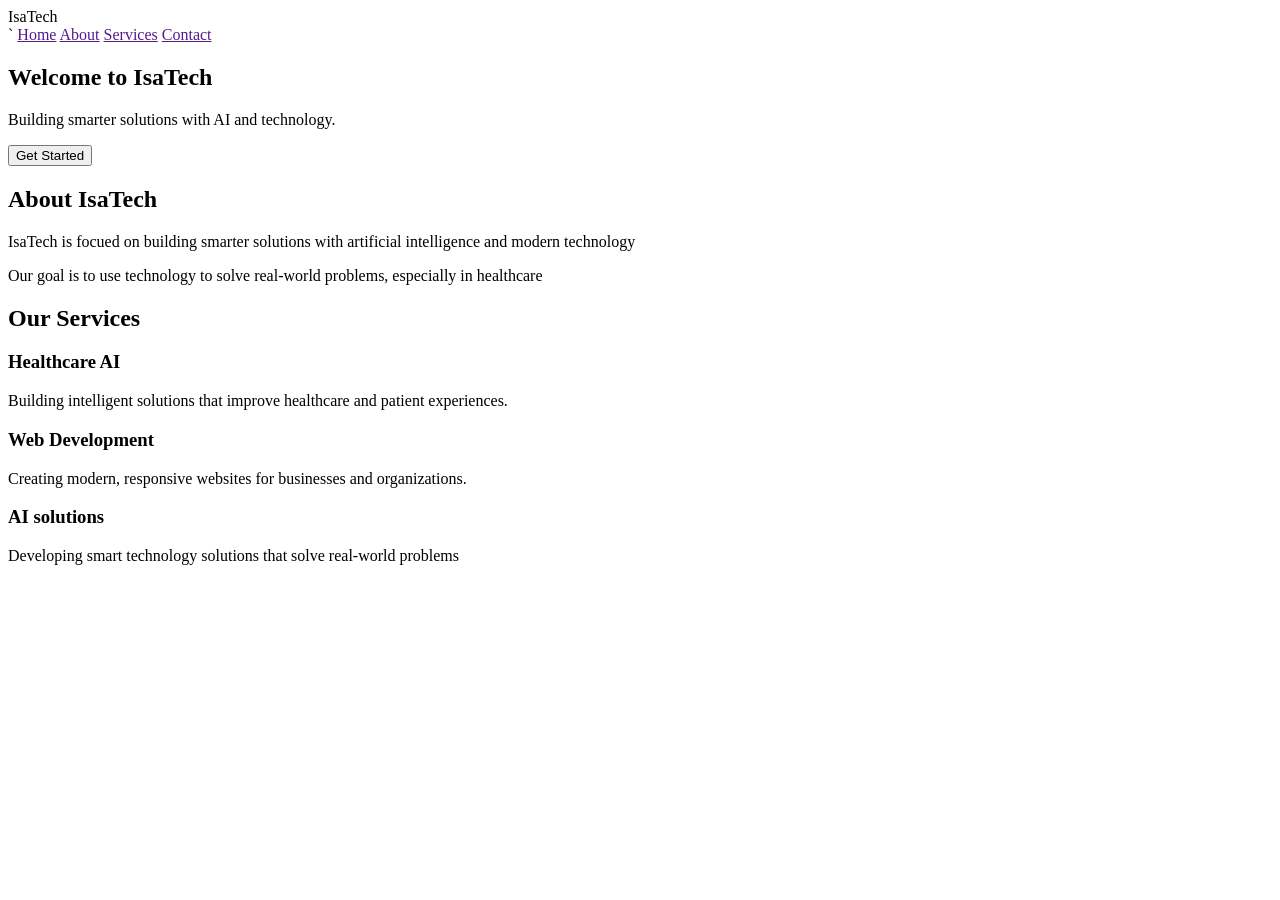
==== index.html @ d3372609 "Update website homepage" ====
<!DOCTYPE html>
<html lang="en">
<head>
  <meta charset="UTF-8">
  <meta name="viewport" content="width=device-width, initial-scale=1.0">
  <title>Document</title> <link rel="stylesheet" href="index.css">
</head>
<body>
  <nav class="navbar">
    <div class="logo">IsaTech</div>
    <div class="nav-links">`
      <a href="">Home</a>
      <a href="">About</a>
      <a href="">Services</a>
      <a href="">Contact</a>
    </div>
  </nav>
  <section class="hero">
    <h1>Welcome to IsaTech</h1>
    <p>Building smarter solutions with AI and technology.</p>
    <button id="getStartedBtn">Get Started</button>
  </section>
  <section class="About">
   <h2>About IsaTech</h2>
   <p>
    IsaTech is focued on building smarter solutions with artificial intelligence and modern technology
   </p>
   <p>
    Our goal is to use technology to solve real-world problems, especially in healthcare
   </p>
  </section>
  <section class="Services">
  <h2>Our Services</h2>
  <div class="service-container">
  <div class="service-card">
  <h3>Healthcare AI</h3>
  <p>Building intelligent solutions that improve healthcare and patient experiences.</p>
  </div>
  <div class="service-card">
  <h3>Web Development</h3>
  <p>Creating modern, responsive websites for businesses and organizations.</p>
  </div>
  <div class="service-card">
  <h3>AI solutions</h3>
  <p>Developing smart technology solutions that solve real-world problems</p>
  </div>
  </div>
  </section>
  <script src="real.js"></script>
</body>
</html>
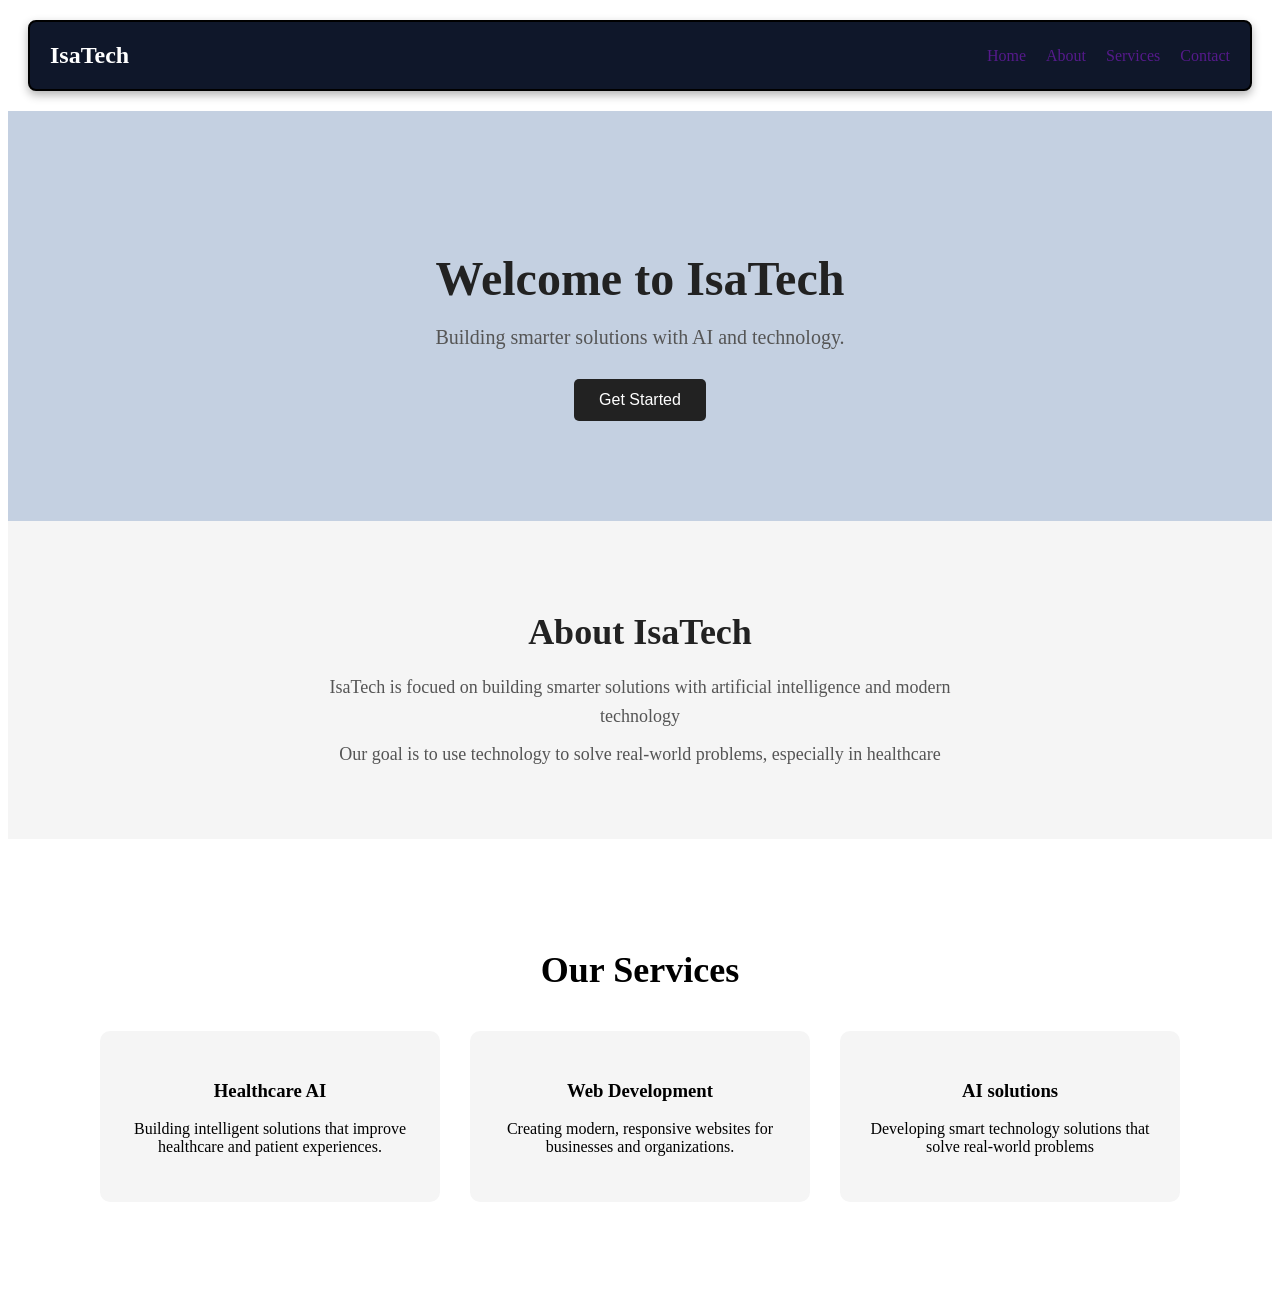
==== commit dfd7d3cd: "Update website homepage" ====
--- a/index.html
+++ b/index.html
@@ -8,7 +8,7 @@
 <body>
   <nav class="navbar">
     <div class="logo">IsaTech</div>
-    <div class="nav-links">`
+    <div class="nav-links">
       <a href="">Home</a>
       <a href="">About</a>
       <a href="">Services</a>
--- a/index.css
+++ b/index.css
@@ -0,0 +1,253 @@
+/* img{
+  width: 250px;
+  height: 150px;
+  border-radius: 20px;
+  border: 3px solid black;
+}
+body{
+  background-color: #f1dfdf;
+  font-family: Arial, sans-serif;
+  margin: 40px;
+  line-height: 1.7;
+}
+h1{
+  color: darkblue;
+}
+h2{
+  color: green;
+}
+
+p{
+  font-size: 18px;
+  color: purple;
+}
+span{
+  color: green;
+} */
+
+
+
+ /* body{
+  font-family: Arial, Helvetica, sans-serif;
+ }
+ .container{
+  display: flex;
+  align-items: center;
+  gap: 40px;
+  padding: 30px;
+ }
+ .right{
+max-width:  500px;
+ }
+ .left img{
+  width: 200px;
+  border-radius: 20px;
+
+ }
+ h1{
+  color: blue;
+ }
+ p{
+  font-size: 20px;
+ }
+  */
+
+
+
+  /* .card{
+    background-color: lightblue;
+    padding: 20px;
+    margin: 30px;
+    border-radius: 15px;
+    box-shadow: 0 8px 20px gray;
+    text-align: center;
+  } */
+
+  
+  /* .container{
+    display: flex;
+     flex-wrap: wrap;
+    gap: 20px;
+
+    margin: 20px auto;
+     width: 90%;
+    
+  }
+  .box{
+   
+     padding: 20px;
+     flex: 1;
+      background-color: lightblue;
+    
+  }
+.box:nth-child(1){
+  flex-grow: 1;
+}
+  .box:nth-child(2){
+    flex-grow: 1;
+  }
+  
+  .box:nth-child(3){
+    flex-grow: 1;
+  } */
+
+  /* .container{
+    display: flex;
+    width: 500px;
+    border: 2px solid black;
+    gap: 10px;
+  }
+  .box{
+    width: 50px;
+    height: 100px;
+    margin: 5px;
+   padding: 10px;
+    background-color: blue;
+  }
+  .container{
+    display: flex;
+    justify-content: space-evenly;
+  } */
+
+  /* .box:nth-child(1){
+    flex-shrink: 1;
+  }
+  .box:nth-child(2){
+    flex-shrink: 2;
+  }
+  .box:nth-child(3){
+    flex-shrink: 0;
+  } */
+
+
+/* .container{
+  display: flex;
+  flex-wrap: wrap;
+  height: 500px;
+  width: 500px;
+  border: 2px solid black;
+}
+.box{
+  width: 200px;
+  height: 100px;
+  margin: 10px;
+  background-color: brown;
+  
+}
+.box:first-child{
+  flex-grow: 2;
+}
+.box:nth-child(2){
+  flex-grow: 1;
+  background-color: blue;
+} */
+
+.navbar{
+
+  display: flex;
+  justify-content: space-between;
+  align-items: center;
+  padding: 20px;
+  margin: 20px;
+  border: 2px solid black;
+  border-radius: 8px;
+  background-color: #0f172a;
+  color: white;
+  box-shadow: 0 4px 10px rgba(0, 0, 0, 0.3);
+
+}
+.logo{
+  font-size: 24px;
+  font-weight: bold;
+}
+.nav-links{
+display: flex;
+flex-shrink: 1;
+gap: 20px;
+color: white;
+}
+a{
+  text-decoration: none;
+  transition: color 0.3s ease;
+  display: inline-block;
+}
+.nav-links a:hover{
+  color: yellow;
+  transform: translateY(-3px);
+}
+.hero{
+  text-align: center;
+  padding: 100px 20px;
+  background-color: #c4d0e1;
+}
+.hero h1{
+  font-size: 48px;
+  margin-bottom: 20px;
+  color: #222;
+}
+.hero p{
+  font-size: 20px;
+  margin-bottom: 30px;
+  color: #555;
+
+}
+.hero button{
+  padding: 12px 25px;
+  font-size: 16px;
+  background-color: #222;
+  color: white;
+  border: none;
+  border-radius: 5px;
+  cursor: pointer;
+}
+.hero button:hover{
+  background-color: #444;
+  transform: translateY(-2px);
+}
+.About{
+  text-align: center;
+  padding: 60px 20px;
+  background-color: #f5f5f5;
+}
+.About h2{
+  font-size: 36px;
+  margin-bottom: 20px;
+  color: #222;
+}
+.About p{
+  font-size: 18px;
+  color: #555;
+  max-width: 700px;
+  margin: 10px auto;
+  line-height: 1.6;
+
+}
+.Services{
+  text-align: center;
+  padding: 80px 20px;
+}
+.Services h2{
+  font-size: 36px;
+  margin-bottom: 40px;
+}
+.service-container{
+  display: flex;
+  justify-content: center;
+  gap: 30px;
+}
+.service-card{
+  width: 280px;
+  padding: 30px;
+  background-color: #f5f5f5;
+  border-radius: 10px;
+  transition: 0.3s ease;
+}
+.service-card:hover{
+  transform: translateY(-10px);
+  box-shadow: 0 10px 20px rgba(0, 0, 0, 0.15);
+}
+@media (max-width:768px){
+  .service-container{
+    flex-direction: column;
+  }
+}
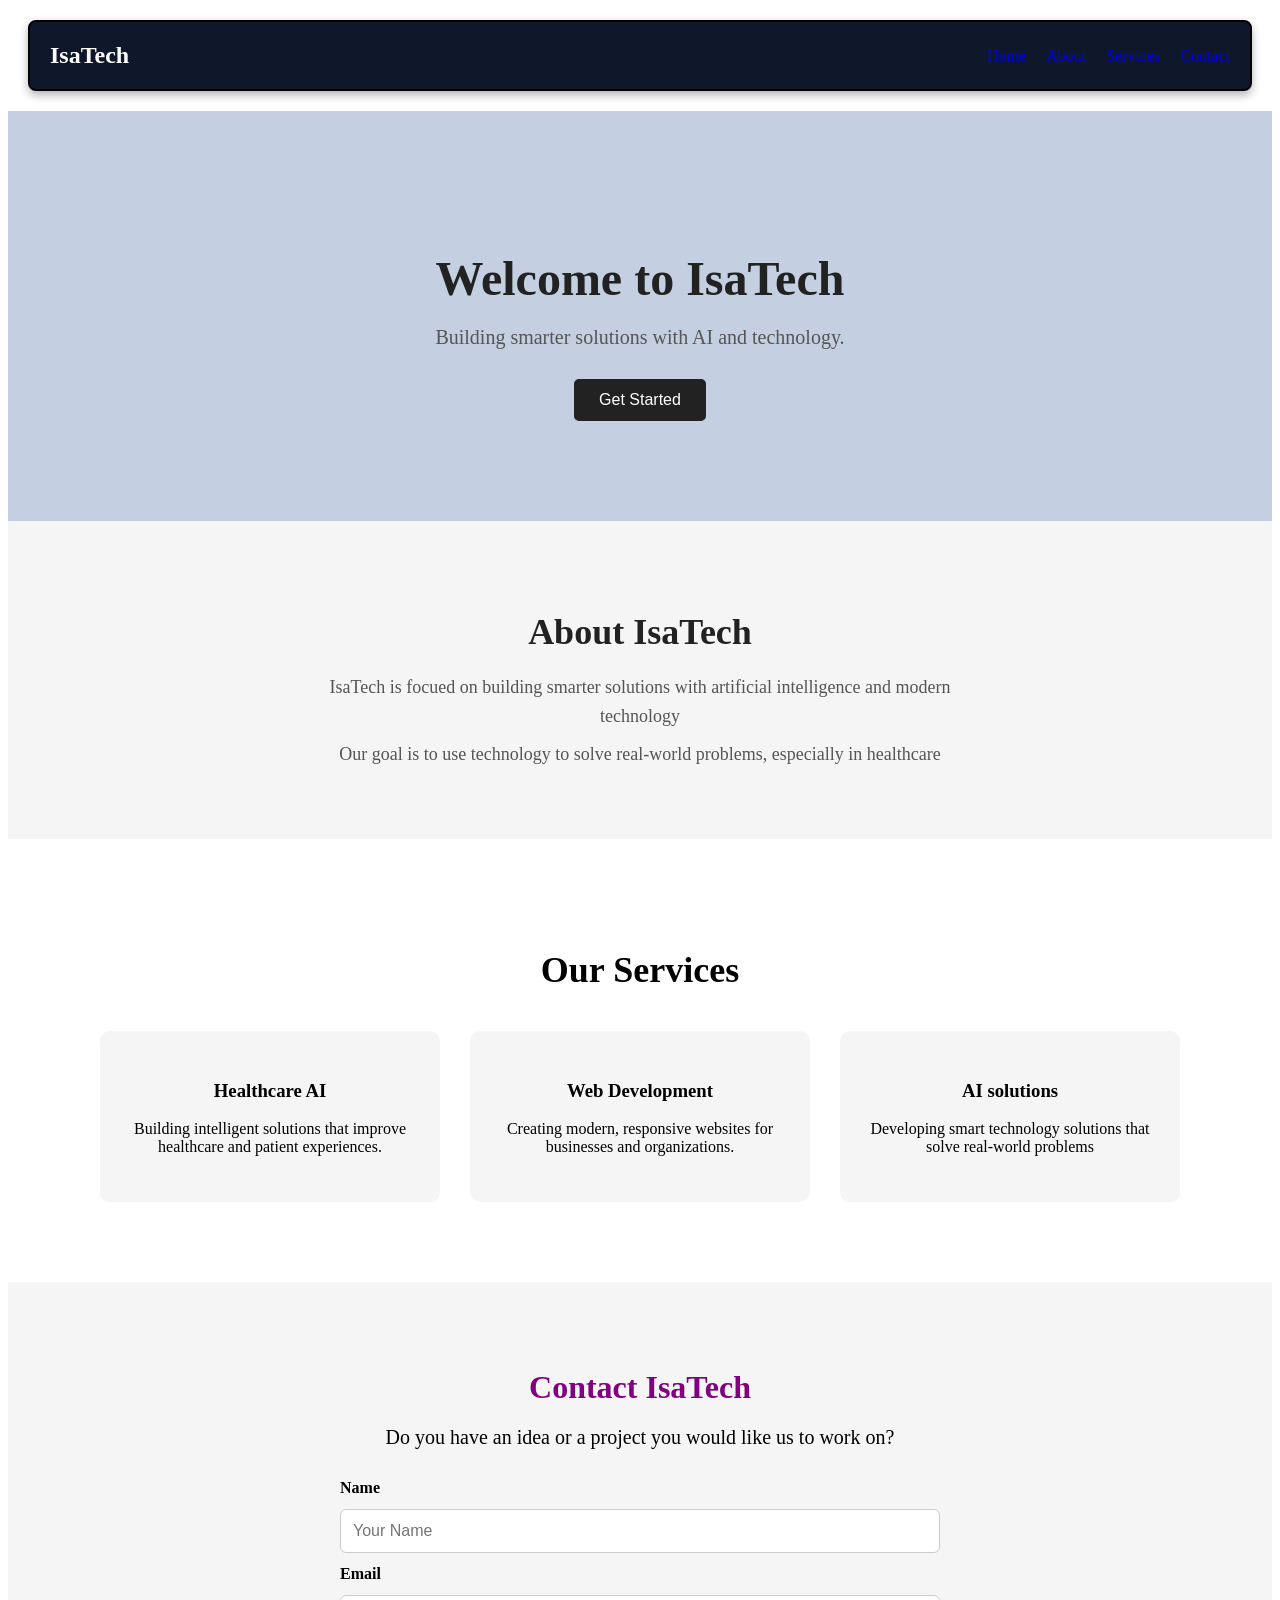
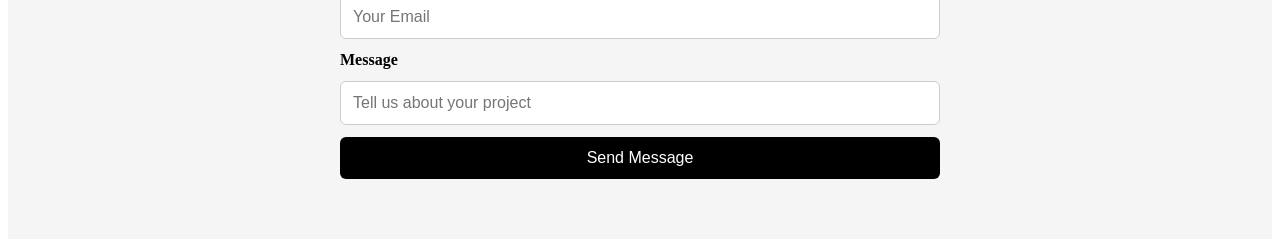
==== commit 8f3a25dc: "Update website design" ====
--- a/index.html
+++ b/index.html
@@ -9,18 +9,18 @@
   <nav class="navbar">
     <div class="logo">IsaTech</div>
     <div class="nav-links">
-      <a href="">Home</a>
-      <a href="">About</a>
-      <a href="">Services</a>
-      <a href="">Contact</a>
+      <a href="#home">Home</a>
+      <a href="#about">About</a>
+      <a href="#services">Services</a>
+      <a href="#contact">Contact</a>
     </div>
   </nav>
-  <section class="hero">
+  <section id="home" class="hero">
     <h1>Welcome to IsaTech</h1>
     <p>Building smarter solutions with AI and technology.</p>
     <button id="getStartedBtn">Get Started</button>
   </section>
-  <section class="About">
+  <section id="about" class="About">
    <h2>About IsaTech</h2>
    <p>
     IsaTech is focued on building smarter solutions with artificial intelligence and modern technology
@@ -29,7 +29,7 @@
     Our goal is to use technology to solve real-world problems, especially in healthcare
    </p>
   </section>
-  <section class="Services">
+  <section id="services" class="Services">
   <h2>Our Services</h2>
   <div class="service-container">
   <div class="service-card">
@@ -46,6 +46,19 @@
   </div>
   </div>
   </section>
+  <section id="contact" class="Contact">
+  <h2>Contact IsaTech</h2>
+  <p>Do you have an idea or a project you would like us to work on?</p>
+  <form>
+    <label for="name">Name</label>
+    <input type="text" id="name" placeholder="Your Name">
+    <label for="email">Email</label>
+    <input type="email" id="email" placeholder="Your Email">
+    <label for="message">Message</label>
+    <input type="message" id="message" placeholder="Tell us about your project">
+    <button type="submit">Send Message</button>
+  </form>
+  </section>
   <script src="real.js"></script>
 </body>
 </html>
--- a/index.css
+++ b/index.css
@@ -251,3 +251,54 @@
     flex-direction: column;
   }
 }
+
+.Contact{
+  padding: 60px 20px;
+  text-align: center;
+  background-color: #f5f5f5;
+}
+.Contact h2{
+  font-size: 32px;
+  margin-bottom: 10px;
+  color: purple;
+}
+.Contact p{
+  margin-bottom: 30px;
+  font-size: 20px;
+}
+.Contact form{
+  max-width: 600px;
+  margin: auto;
+  display: flex;
+  flex-direction: column;
+  gap: 12px;
+  text-align: left;
+}
+.Contact label{
+  font-weight: bold;
+}
+.Contact input,
+.Contact textarea{
+  width: 100%;
+  padding: 12px;
+  border: 1px solid #ccc;
+  border-radius: 6px;
+  font-size: 16px;
+  box-sizing: border-box;
+}
+.Contact textarea{
+  min-height: 150px;
+  resize: vertical;
+}
+.Contact button{
+  padding: 12px;
+  border: none;
+  border-radius: 6px;
+  background: black;
+  color: white;
+  font-size: 16px;
+  cursor: pointer;
+}
+.Contact button:hover{
+  opacity: 0.8;
+}
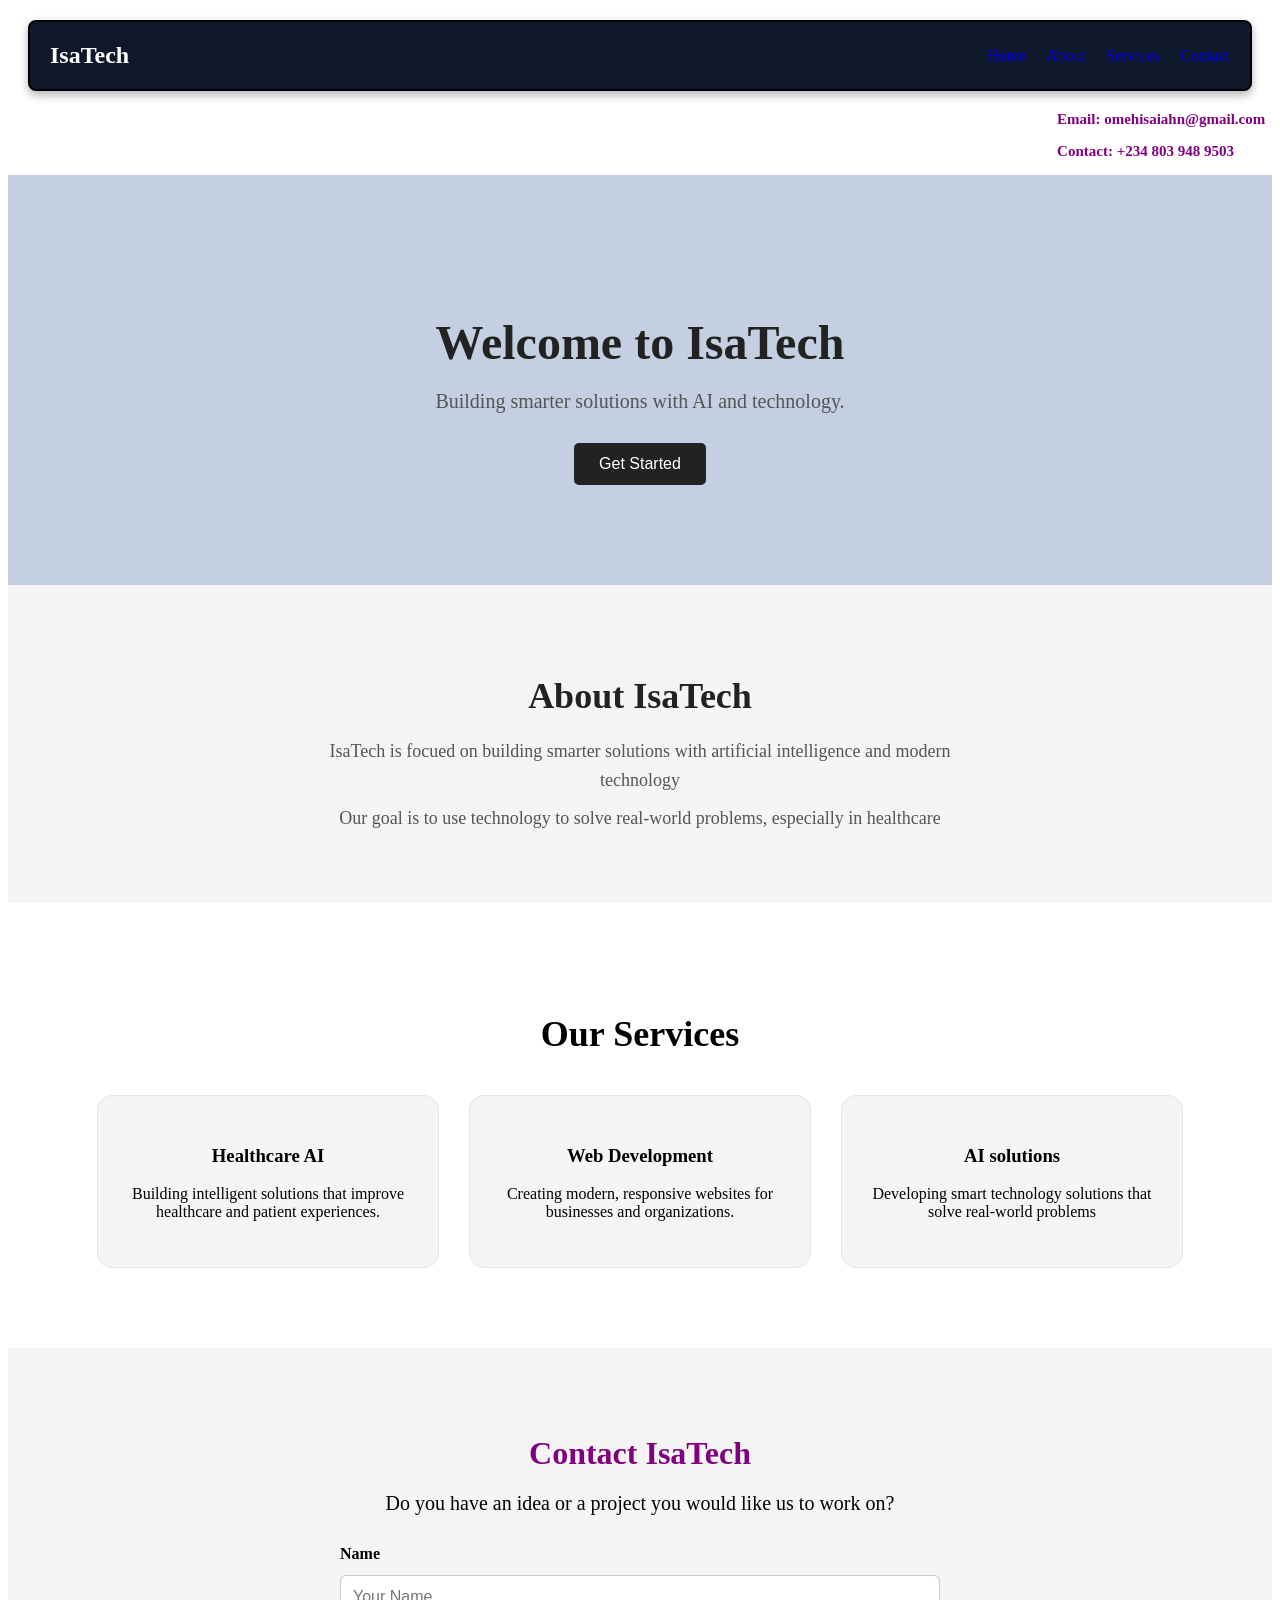
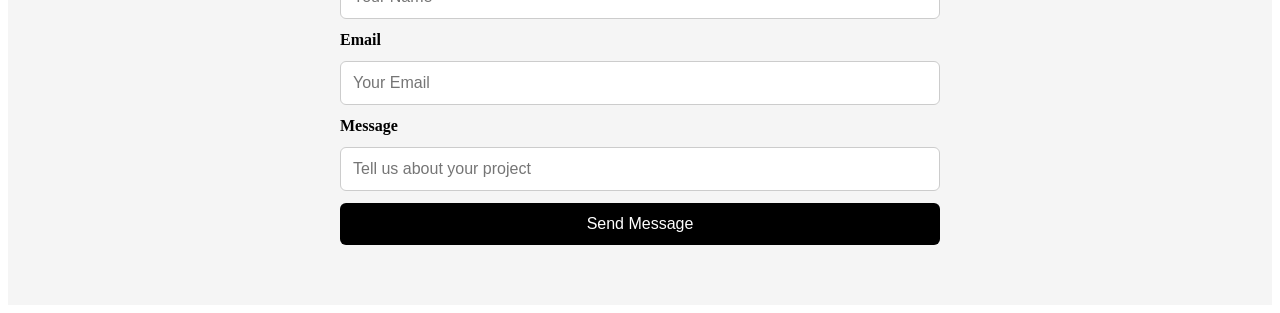
==== commit c5da6416: "Update website design" ====
--- a/index.html
+++ b/index.html
@@ -14,7 +14,11 @@
       <a href="#services">Services</a>
       <a href="#contact">Contact</a>
     </div>
-  </nav>
+  </nav> 
+  <div class="dropdown">
+  <p>Email: <a href="mailto:omehisaiahn@gmail.com"></a>omehisaiahn@gmail.com</p>
+  <p>Contact: <a href="tel:+234 803 948 9503"></a>+234 803 948 9503</p>
+  </div>
   <section id="home" class="hero">
     <h1>Welcome to IsaTech</h1>
     <p>Building smarter solutions with AI and technology.</p>
@@ -49,7 +53,7 @@
   <section id="contact" class="Contact">
   <h2>Contact IsaTech</h2>
   <p>Do you have an idea or a project you would like us to work on?</p>
-  <form>
+  <form id="contactForm">
     <label for="name">Name</label>
     <input type="text" id="name" placeholder="Your Name">
     <label for="email">Email</label>
--- a/index.css
+++ b/index.css
@@ -239,8 +239,9 @@
   width: 280px;
   padding: 30px;
   background-color: #f5f5f5;
-  border-radius: 10px;
+  border-radius: 15px;
   transition: 0.3s ease;
+  border: 1px solid #e5e5e5;
 }
 .service-card:hover{
   transform: translateY(-10px);
@@ -249,6 +250,11 @@
 @media (max-width:768px){
   .service-container{
     flex-direction: column;
+    align-items: center;
+  }
+  .service-card{
+    width: 90%;
+    max-width: 350px;
   }
 }
 
@@ -301,4 +307,17 @@
 }
 .Contact button:hover{
   opacity: 0.8;
+}
+.dropdown{
+  display: contents;
+  position: relative;
+}
+.dropdown p{
+  position: relative;
+  left: 83%;
+  font-size: 15px;
+  font-weight: bold;
+  color: purple;
+  cursor: pointer;
+
 }
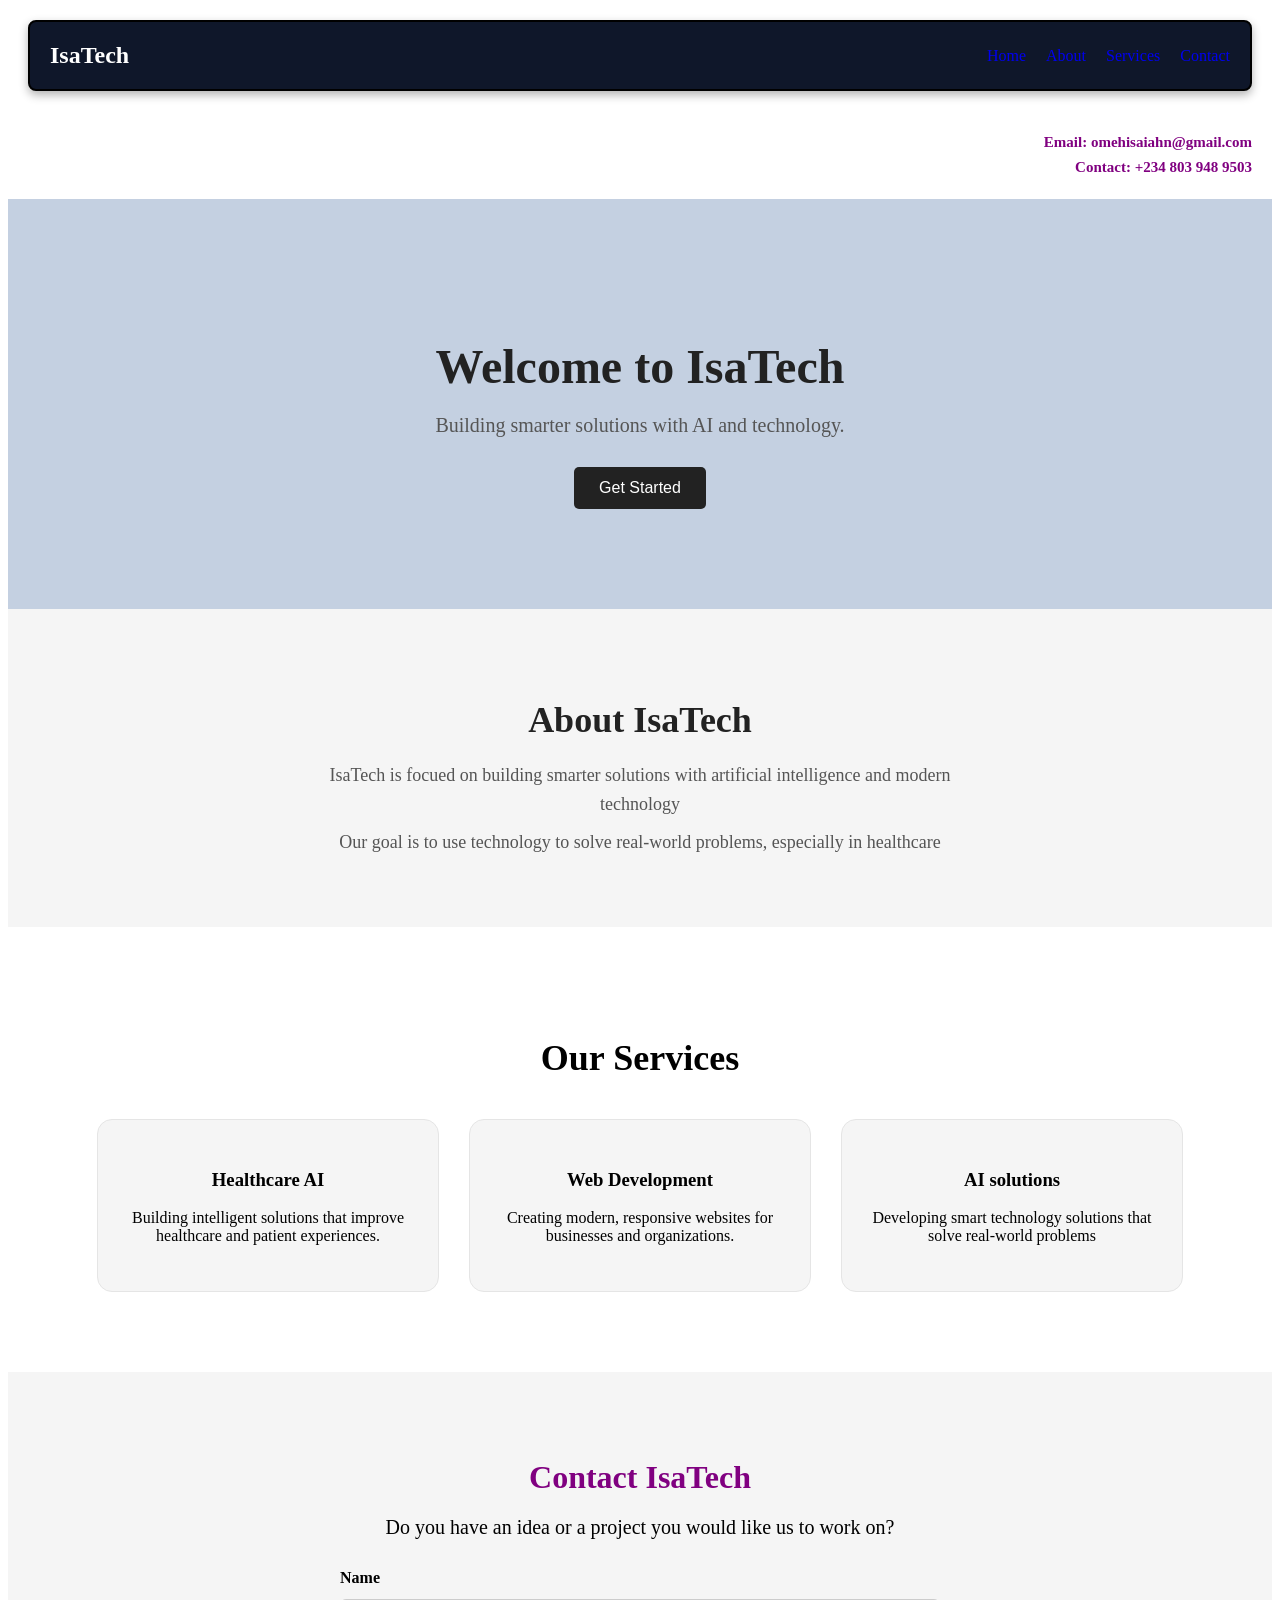
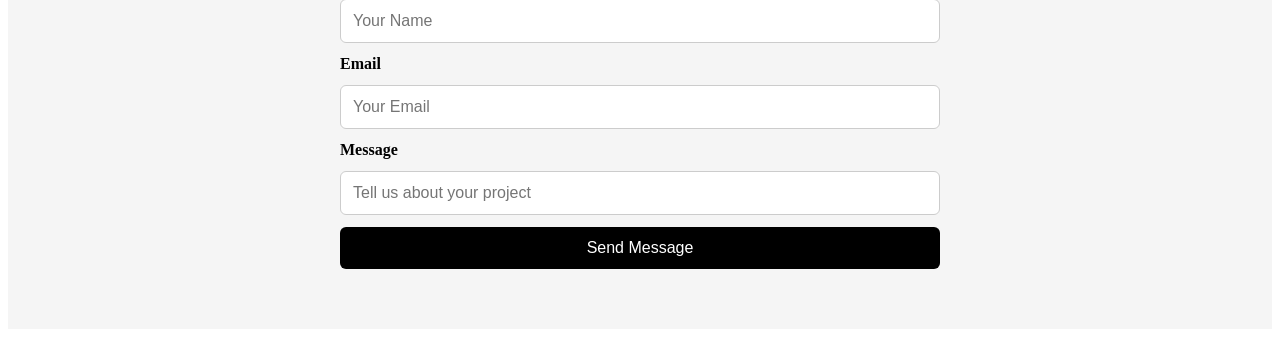
==== commit fdb318cf: "Update website design" ====
--- a/index.html
+++ b/index.html
@@ -3,7 +3,7 @@
 <head>
   <meta charset="UTF-8">
   <meta name="viewport" content="width=device-width, initial-scale=1.0">
-  <title>Document</title> <link rel="stylesheet" href="index.css">
+  <title>IsaTech Healthcare-AI</title> <link rel="stylesheet" href="index.css">
 </head>
 <body>
   <nav class="navbar">
@@ -16,7 +16,9 @@
     </div>
   </nav> 
   <div class="dropdown">
-  <p>Email: <a href="mailto:omehisaiahn@gmail.com"></a>omehisaiahn@gmail.com</p>
+  <p class="contact-info">Email: 
+    <a 
+    href="mailto:omehisaiahn@gmail.com"></a>omehisaiahn@gmail.com</p>
   <p>Contact: <a href="tel:+234 803 948 9503"></a>+234 803 948 9503</p>
   </div>
   <section id="home" class="hero">
--- a/index.css
+++ b/index.css
@@ -248,6 +248,39 @@
   box-shadow: 0 10px 20px rgba(0, 0, 0, 0.15);
 }
 @media (max-width:768px){
+  body{
+    overflow-x: hidden;
+  }
+  .navbar{
+    width: 100%;
+    box-sizing: border-box;
+  }
+  .nav-links{
+    flex-wrap: wrap;
+    justify-content:center;
+    gap: 12px;
+  }
+  .dropdown{
+    width: 100%;
+    padding: 10px 15px;
+    text-align: center;
+    box-sizing: border-box;
+  }
+  .dropdown p{
+    position: static;
+    margin: 8px 0;
+    font-size: 14px;
+    overflow-wrap: anywhere;
+  }
+  .hero{
+    padding: 60px 20px;
+  }
+  .hero h1{
+    font-size: 40px;
+  }
+  .hero p{
+    font-size: 18px;
+  }
   .service-container{
     flex-direction: column;
     align-items: center;
@@ -263,7 +296,7 @@
   text-align: center;
   background-color: #f5f5f5;
 }
-.Contact h2{
+.Contact h2{ 
   font-size: 32px;
   margin-bottom: 10px;
   color: purple;
@@ -305,19 +338,27 @@
   font-size: 16px;
   cursor: pointer;
 }
+.contact-info{
+  max-width: 100%;
+  overflow-wrap: anywhere;
+}
 .Contact button:hover{
   opacity: 0.8;
 }
 .dropdown{
-  display: contents;
-  position: relative;
+  width: 100%;
+  max-width: 100%;
+  box-sizing: border-box;
+  padding: 15px 20px;
+  text-align: right;
 }
 .dropdown p{
-  position: relative;
-  left: 83%;
+  position: static;
+  margin: 8px 0;
   font-size: 15px;
   font-weight: bold;
   color: purple;
+  overflow-wrap: anywhere;
   cursor: pointer;
 
 }
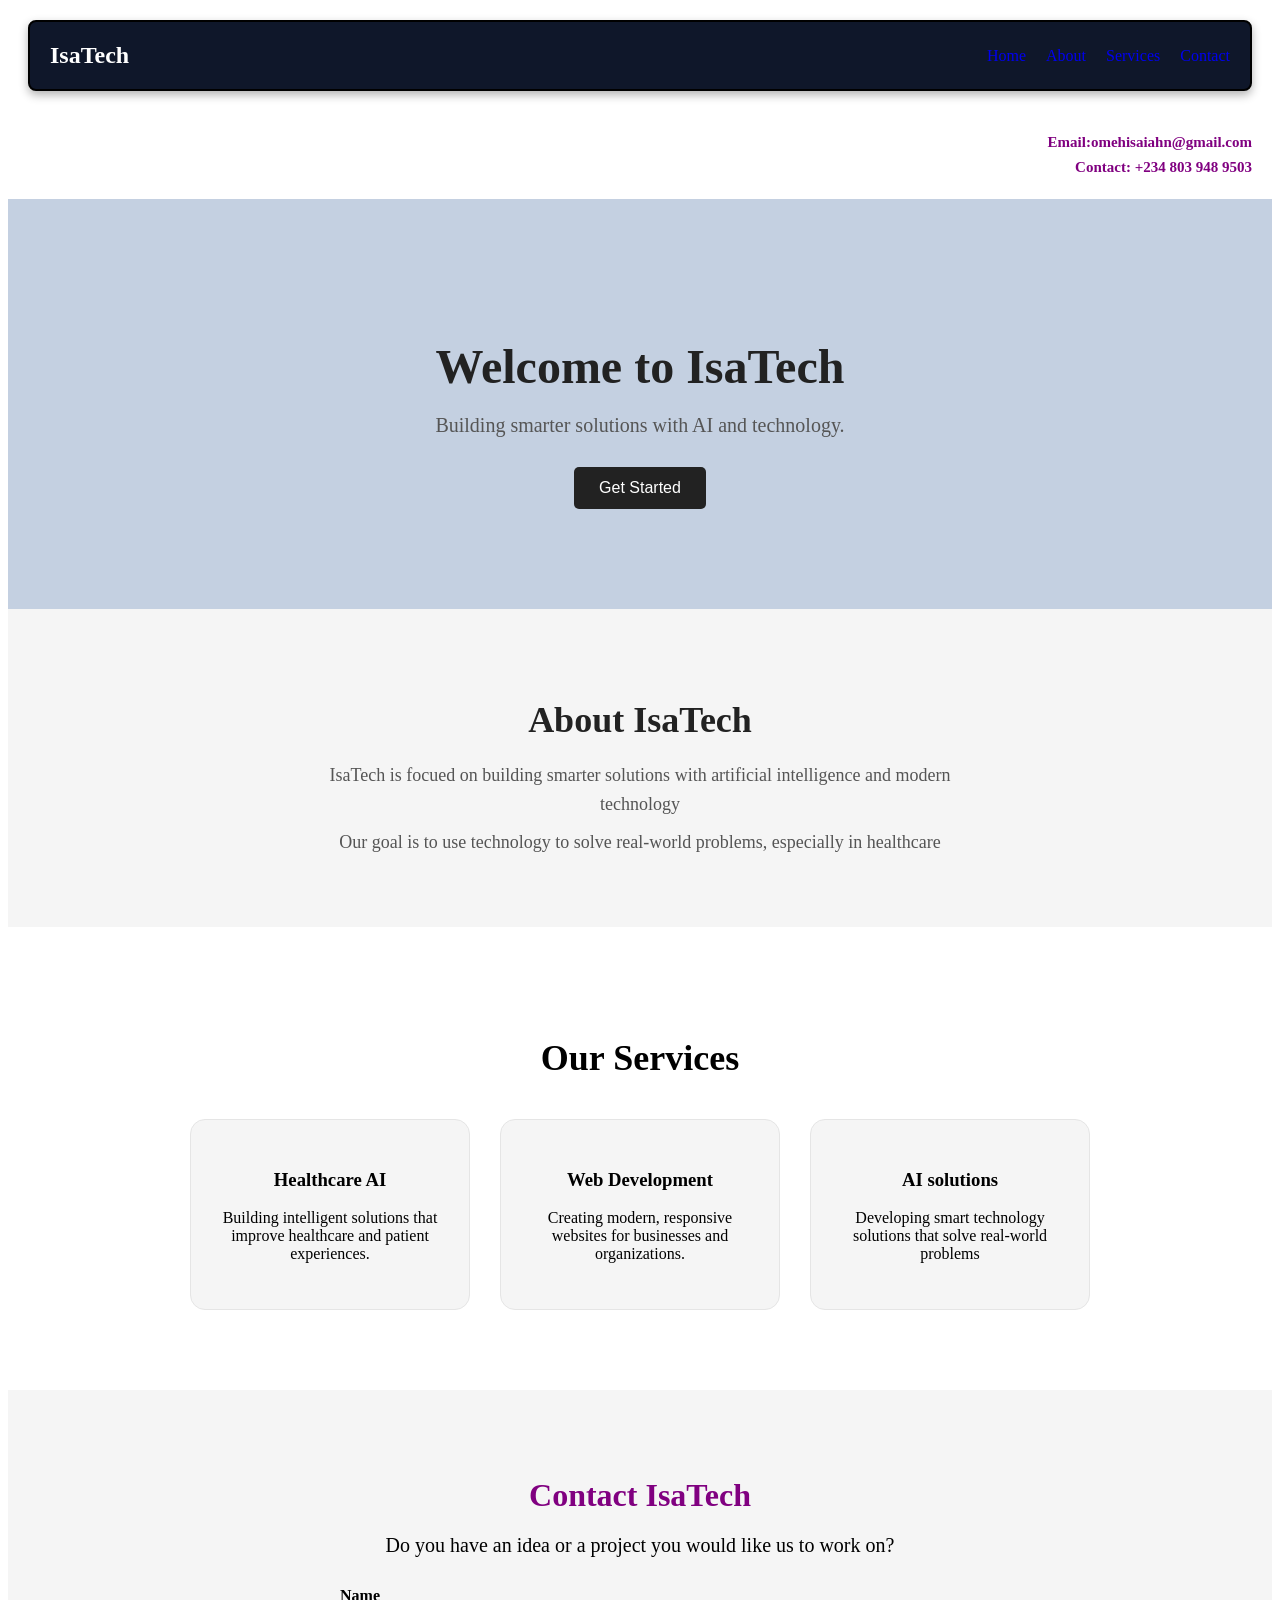
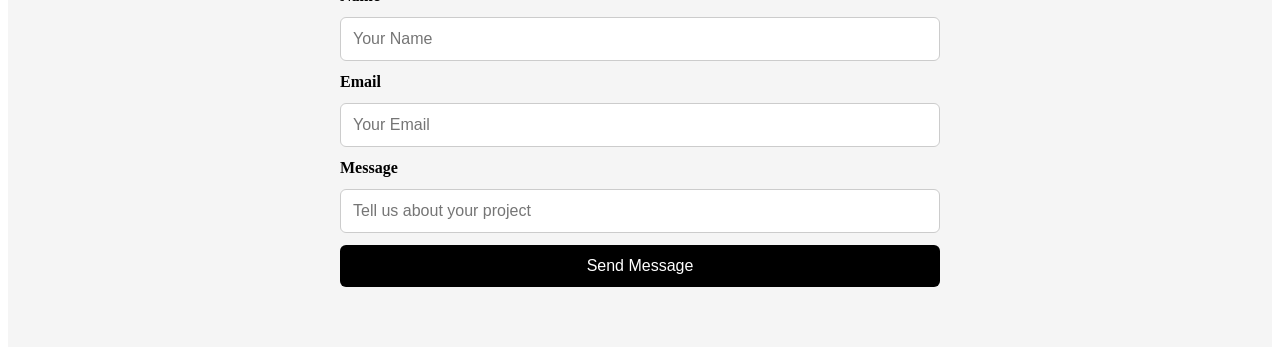
==== commit b4632893: "Update website design" ====
--- a/index.html
+++ b/index.html
@@ -16,9 +16,7 @@
     </div>
   </nav> 
   <div class="dropdown">
-  <p class="contact-info">Email: 
-    <a 
-    href="mailto:omehisaiahn@gmail.com"></a>omehisaiahn@gmail.com</p>
+  <p class="contact-info">Email:<a href="mailto:omehisaiahn@gmail.com"></a>omehisaiahn@gmail.com</p>
   <p>Contact: <a href="tel:+234 803 948 9503"></a>+234 803 948 9503</p>
   </div>
   <section id="home" class="hero">
--- a/index.css
+++ b/index.css
@@ -142,6 +142,10 @@
   background-color: blue;
 } */
 
+
+*{
+  box-sizing: border-box;
+}
 .navbar{
 
   display: flex;
@@ -254,6 +258,10 @@
   .navbar{
     width: 100%;
     box-sizing: border-box;
+    flex-direction: column;
+    align-items: center;
+    gap: 20px;
+    padding: 20px;
   }
   .nav-links{
     flex-wrap: wrap;
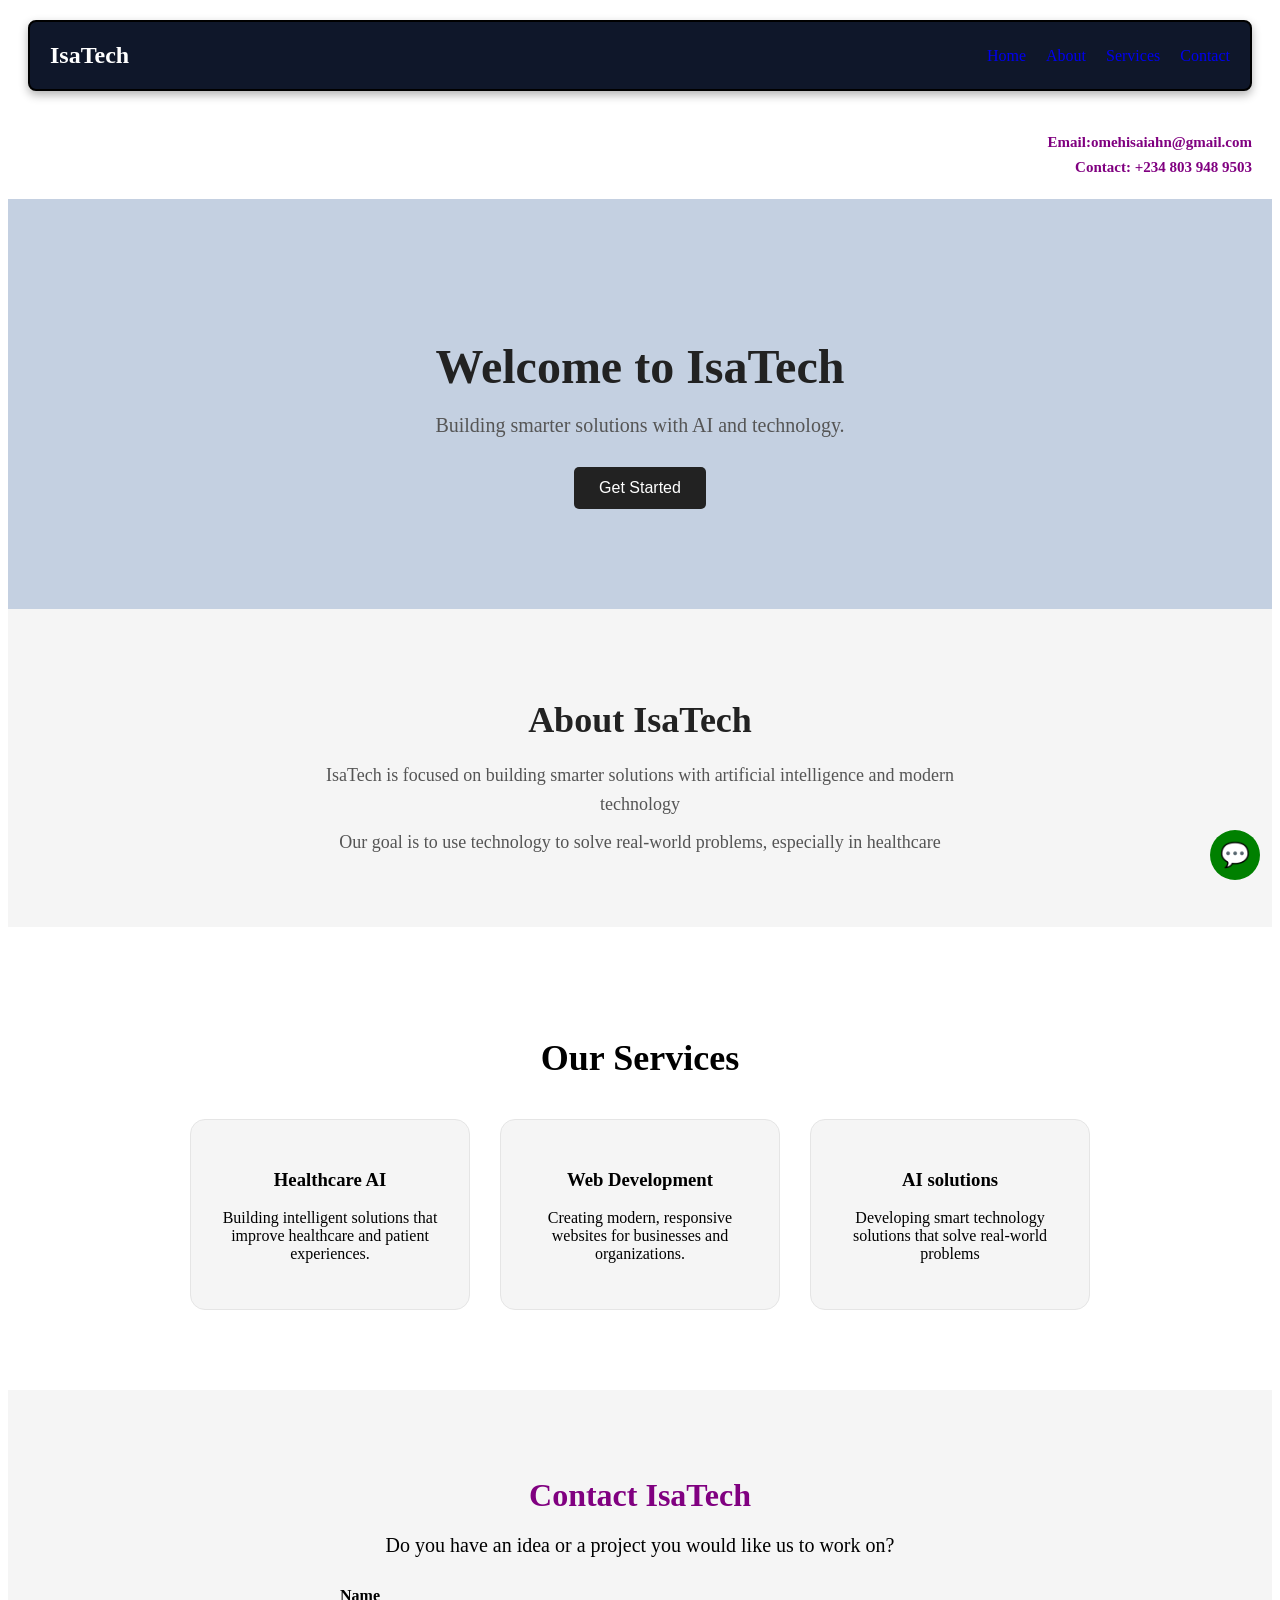
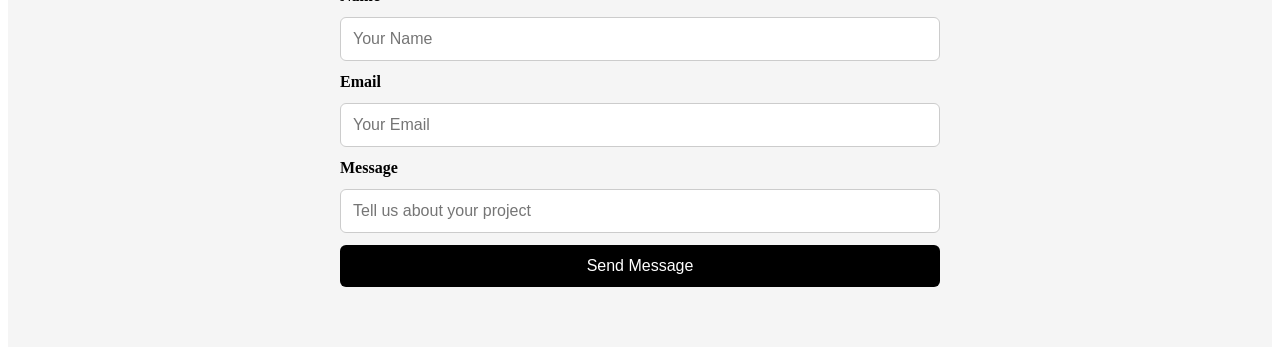
==== commit 64dca7a4: "Update website design" ====
--- a/index.html
+++ b/index.html
@@ -27,7 +27,7 @@
   <section id="about" class="About">
    <h2>About IsaTech</h2>
    <p>
-    IsaTech is focued on building smarter solutions with artificial intelligence and modern technology
+    IsaTech is focused on building smarter solutions with artificial intelligence and modern technology
    </p>
    <p>
     Our goal is to use technology to solve real-world problems, especially in healthcare
@@ -63,6 +63,11 @@
     <button type="submit">Send Message</button>
   </form>
   </section>
+  <a href="https://wa.me/2348039489503? text=Hello%20IsaTech%2C%20I%20would%20like%20to%20know%20more%20about%20your%20services" 
+  class="fixed-button" target="_blank">
+     💬
+  </a>
+  
   <script src="real.js"></script>
 </body>
 </html>
--- a/index.css
+++ b/index.css
@@ -158,6 +158,9 @@
   background-color: #0f172a;
   color: white;
   box-shadow: 0 4px 10px rgba(0, 0, 0, 0.3);
+  position: sticky;
+  top: 0;
+  z-index: 1000;
 
 }
 .logo{
@@ -369,4 +372,21 @@
   overflow-wrap: anywhere;
   cursor: pointer;
 
+}
+.fixed-button{
+  position: fixed;
+  right: 20px;
+  bottom: 20px;
+  width: 50px;
+  height: 50px;
+  background-color: green;
+  color: white;
+  border-radius: 50%;
+  display: flex;
+  justify-content: center;
+  align-items: center;
+  font-size: 24px;
+  z-index: 2000;
+  cursor: pointer;
+  text-decoration: none;
 }
